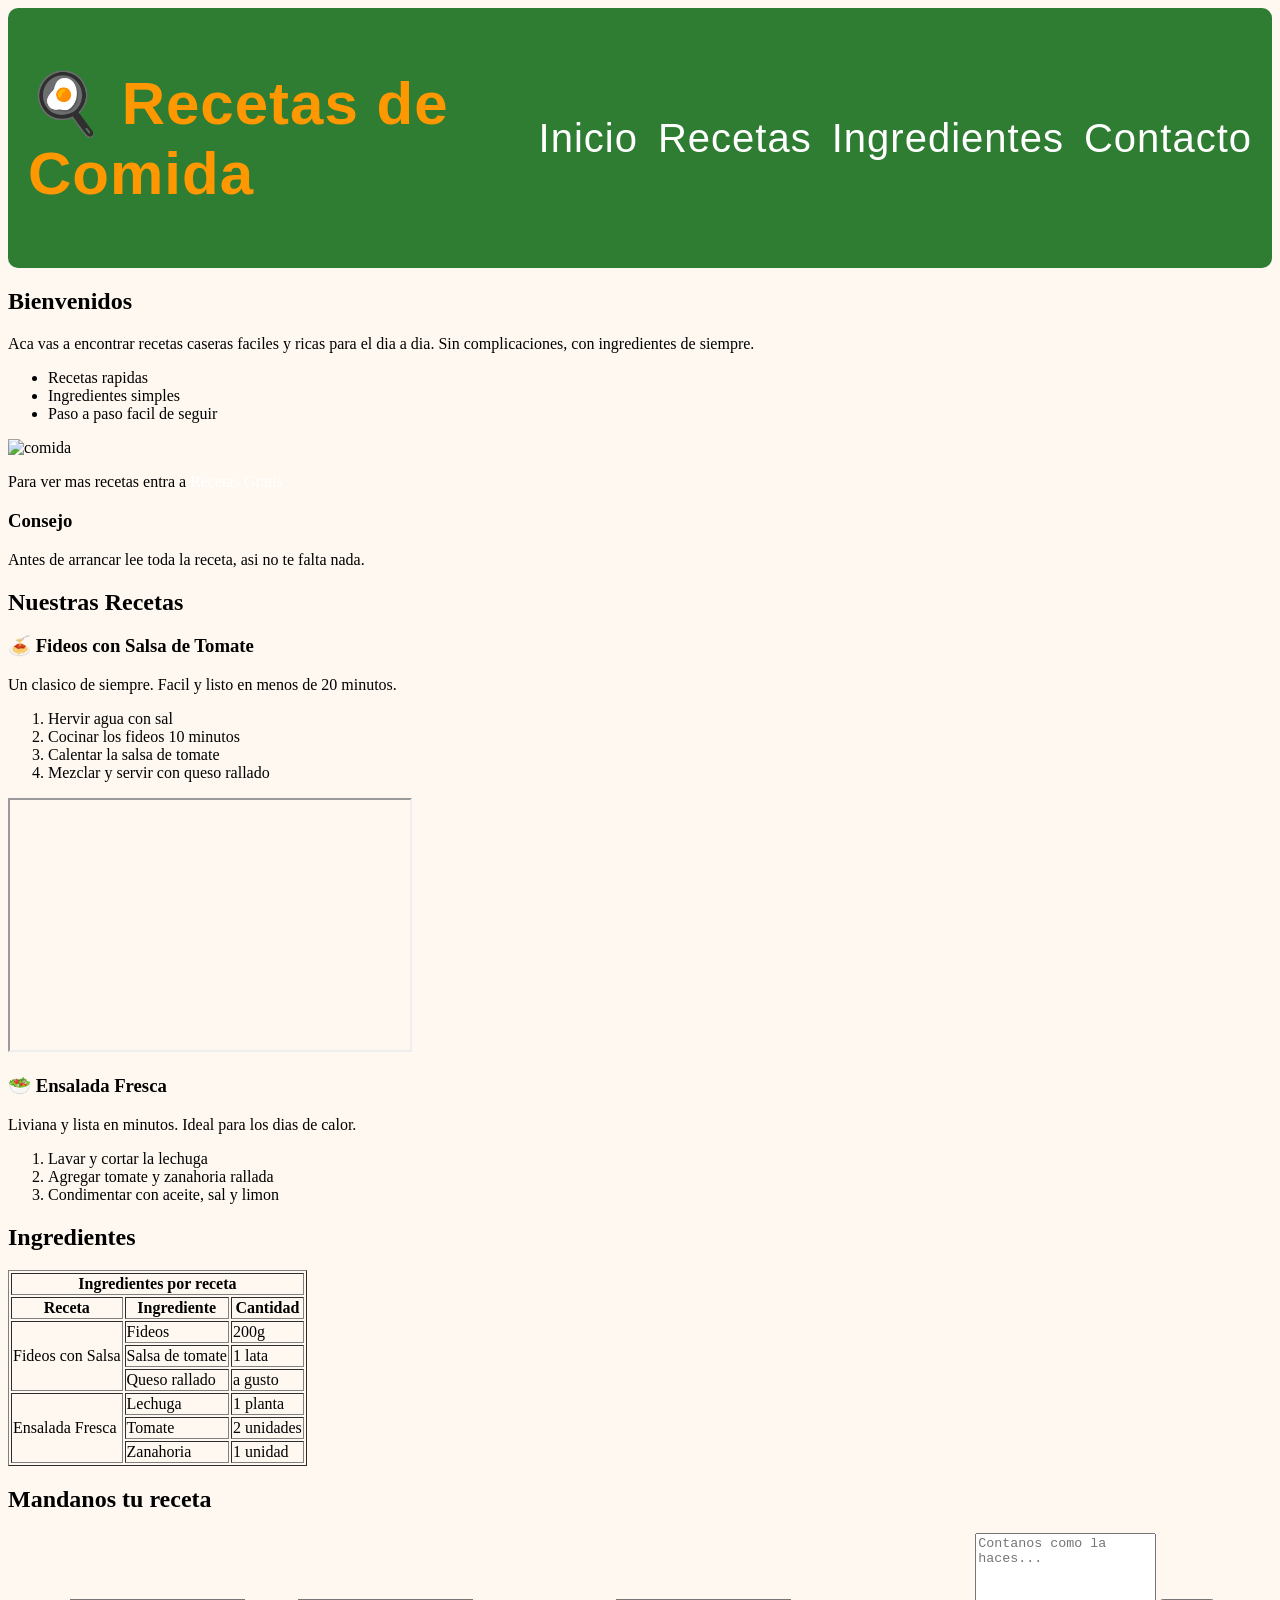
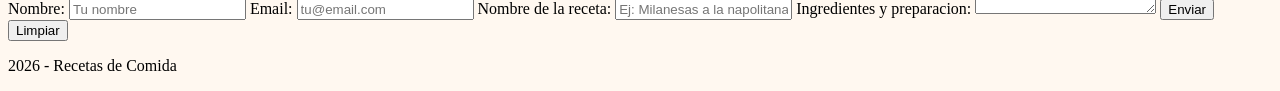
==== progra pagina/index.html @ 57b54538 "modifique algunas propiedades del header para que quede mas piola" ====
<!DOCTYPE html>
<html lang="es">
<head>

  <meta charset="UTF-8">
<link rel="preconnect" href="https://fonts.googleapis.com">
<link rel="preconnect" href="https://fonts.gstatic.com" crossorigin>
<link href="https://fonts.googleapis.com/css2?family=Bungee\&family=Oswald:wght@200..700\&family=Playwrite+IN+Guides\&display=swap" rel="stylesheet">
  <meta name="viewport" content="width=device-width, initial-scale=1.0">
  <title>Recetas de Comida</title>
  <link rel="stylesheet" href="estilos.css">
</head>
<body>

  <!-- encabezado de la pagina con titulo y menu -->
  <header>
    <h1>🍳 Recetas de Comida</h1>
    <!-- menu de navegacion con enlaces a cada seccion -->
    <nav>
      <menu>
        <li><a href="#inicio">Inicio</a></li>
        <li><a href="#recetas">Recetas</a>
        <li><a href="#tabla">Ingredientes</a></li>
        <li><a href="#contacto">Contacto</a></li>
      </menu>
    </nav>
  </header>

  <!-- contenido principal de la pagina -->
  <main>

    <!-- seccion de bienvenida -->
    <section id="inicio">
        <h2>Bienvenidos</h2>
        <p>Aca vas a encontrar recetas caseras faciles y ricas para el dia a dia. Sin complicaciones, con ingredientes de siempre.</p>
        <!-- lista de caracteristicas -->
        <ul>
          <li>Recetas rapidas</li>
          <li>Ingredientes simples</li>
          <li>Paso a paso facil de seguir</li>
        </ul>
        <!-- imagen de ejemplo -->
        <img src="comida.jpg" alt="comida" width="400">
        <!-- enlace externo a otro sitio de recetas -->
        <p>Para ver mas recetas entra a <a href="https://www.recetasgratis.net" target="\_blank">Recetas Gratis</a></p>
      <!-- informacion extra al costado -->
      <aside>
        <h3>Consejo</h3>
        <p>Antes de arrancar lee toda la receta, asi no te falta nada.</p>
      </aside>
    </section>

    <!-- seccion con las recetas -->
    <section id="recetas">
      <h2>Nuestras Recetas</h2>
      <!-- primera receta -->
      <article>
        <h3>🍝 Fideos con Salsa de Tomate</h3>
        <p>Un clasico de siempre. Facil y listo en menos de 20 minutos.</p>
        <!-- pasos numerados de la receta -->
        <ol>
          <li>Hervir agua con sal</li>
          <li>Cocinar los fideos 10 minutos</li>
          <li>Calentar la salsa de tomate</li>
          <li>Mezclar y servir con queso rallado</li>
        </ol>
        <!-- video de youtube incrustado -->
        <iframe width="400" height="250"
          src="https://www.youtube.com/embed/bJUiWdM__Qw"
          allowfullscreen>
        </iframe>
      </article>
      <!-- segunda receta -->
      <article>
        <h3>🥗 Ensalada Fresca</h3>
        <p>Liviana y lista en minutos. Ideal para los dias de calor.</p>
        <ol>
          <li>Lavar y cortar la lechuga</li>
          <li>Agregar tomate y zanahoria rallada</li>
          <li>Condimentar con aceite, sal y limon</li>
        </ol>
      </article>
    </section>

    <!-- seccion con tabla de ingredientes -->
    <section id="tabla">
      <h2>Ingredientes</h2>
      <table border="1">
        <thead>
          <tr>
            <!-- titulo que ocupa las 3 columnas con colspan -->
            <th colspan="3">Ingredientes por receta</th>
          </tr>
          <tr>
            <th>Receta</th>
            <th>Ingrediente</th>
            <th>Cantidad</th>
          </tr>
        </thead>
        <tbody>
          <tr>
            <!-- rowspan hace que esta celda ocupe 3 filas -->
            <td rowspan="3">Fideos con Salsa</td>
            <td>Fideos</td>
            <td>200g</td>
          </tr>
          <tr>
            <td>Salsa de tomate</td>
            <td>1 lata</td>
          </tr>
          <tr>
            <td>Queso rallado</td>
            <td>a gusto</td>
          </tr>
          <tr>
            <!-- rowspan hace que esta celda ocupe 3 filas -->
            <td rowspan="3">Ensalada Fresca</td>
            <td>Lechuga</td>
            <td>1 planta</td>
          </tr>
          <tr>
            <td>Tomate</td>
            <td>2 unidades</td>
          </tr>
          <tr>
            <td>Zanahoria</td>
            <td>1 unidad</td>
          </tr>
        </tbody>
      </table>
    </section>

    <!-- formulario para que el usuario mande su receta -->
    <section id="contacto">
      <h2>Mandanos tu receta</h2>
      <form action="#" method="POST">

        <!-- campo de texto para el nombre -->
        <label for="nombre">Nombre:</label>
        <input type="text" id="nombre" name="nombre" placeholder="Tu nombre" required>

        <!-- campo de email con validacion de formato -->
        <label for="email">Email:</label>
        <input type="email" id="email" name="email" placeholder="tu@email.com" required>

        <!-- campo para el nombre de la receta -->
        <label for="receta">Nombre de la receta:</label>
        <input type="text" id="receta" name="receta" placeholder="Ej: Milanesas a la napolitana" required>

        <!-- area grande para escribir los ingredientes -->
        <label for="ingredientes">Ingredientes y preparacion:</label>
        <textarea id="ingredientes" name="ingredientes" rows="5" placeholder="Contanos como la haces..." required></textarea>

        <!-- boton para enviar el formulario -->
        <button type="submit">Enviar</button>
        <!-- boton para limpiar todos los campos -->
        <button type="reset">Limpiar</button>

      </form>
    </section>

  </main>

  <!-- pie de pagina -->
  <footer>
    <p>2026 - Recetas de Comida</p>
  </footer>

</body>
</html>
---- progra pagina/estilos.css ----
header{
   background-color: #2E7D32;;
    padding: 20px;
    border-radius: 10px;
    display: flex;
    justify-content: space-between;
    align-items: center;
}
header h1{
  font-family: "Oswald", sans-serif;
  font-size: 60px;
  color: #FF9800;
  letter-spacing: 1px;
}
menu{
  list-style: none;
  display: flex;
  gap: 20px;
  font-size: 40px;
  font-family: "Oswald", sans-serif;
  letter-spacing: 1px;
}
a{
  text-decoration: none;
  color: #FFFFFF;
  transition: all 0.5s ease;
}
a:hover {
  color: #254633;
  text-shadow: 0 0 20px rgba(0, 0, 0, 0.8);
  transform: scale(1.05s);
}
body{
  background-color: #FFF8F0;
}
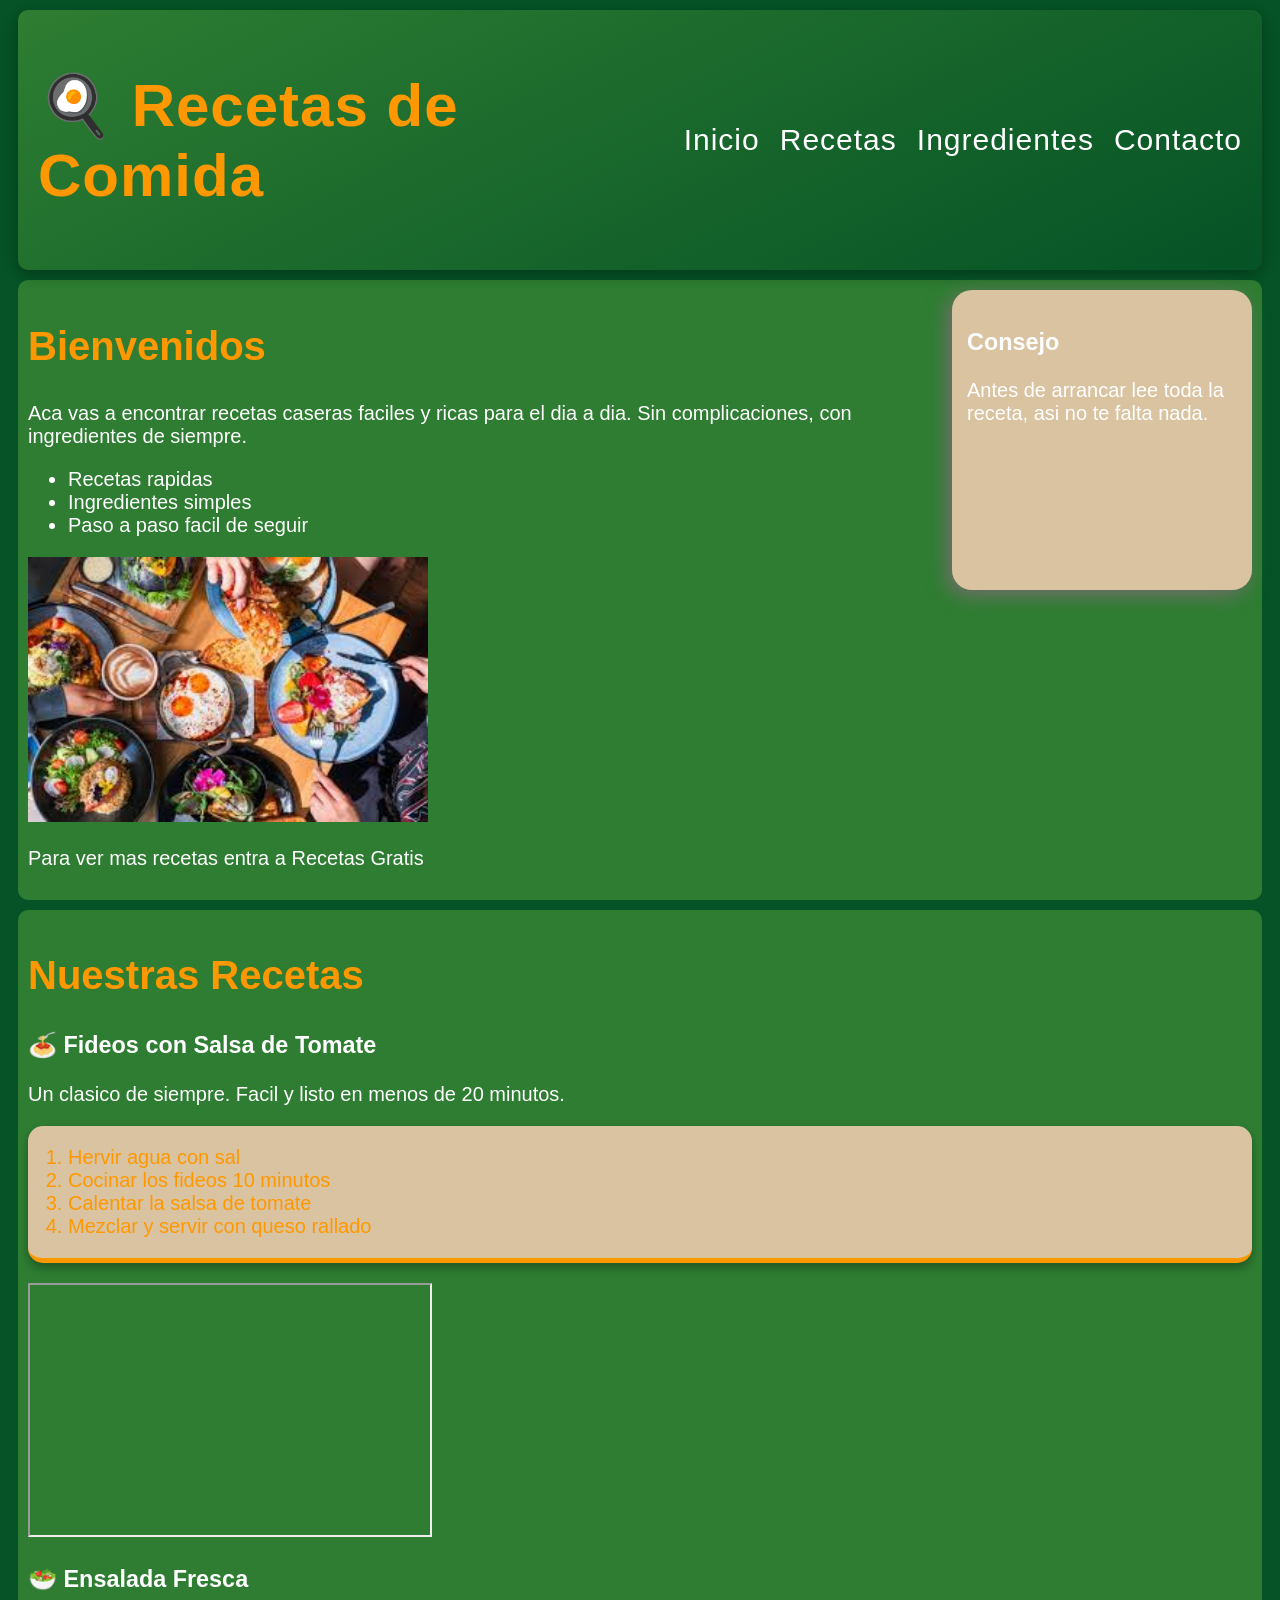
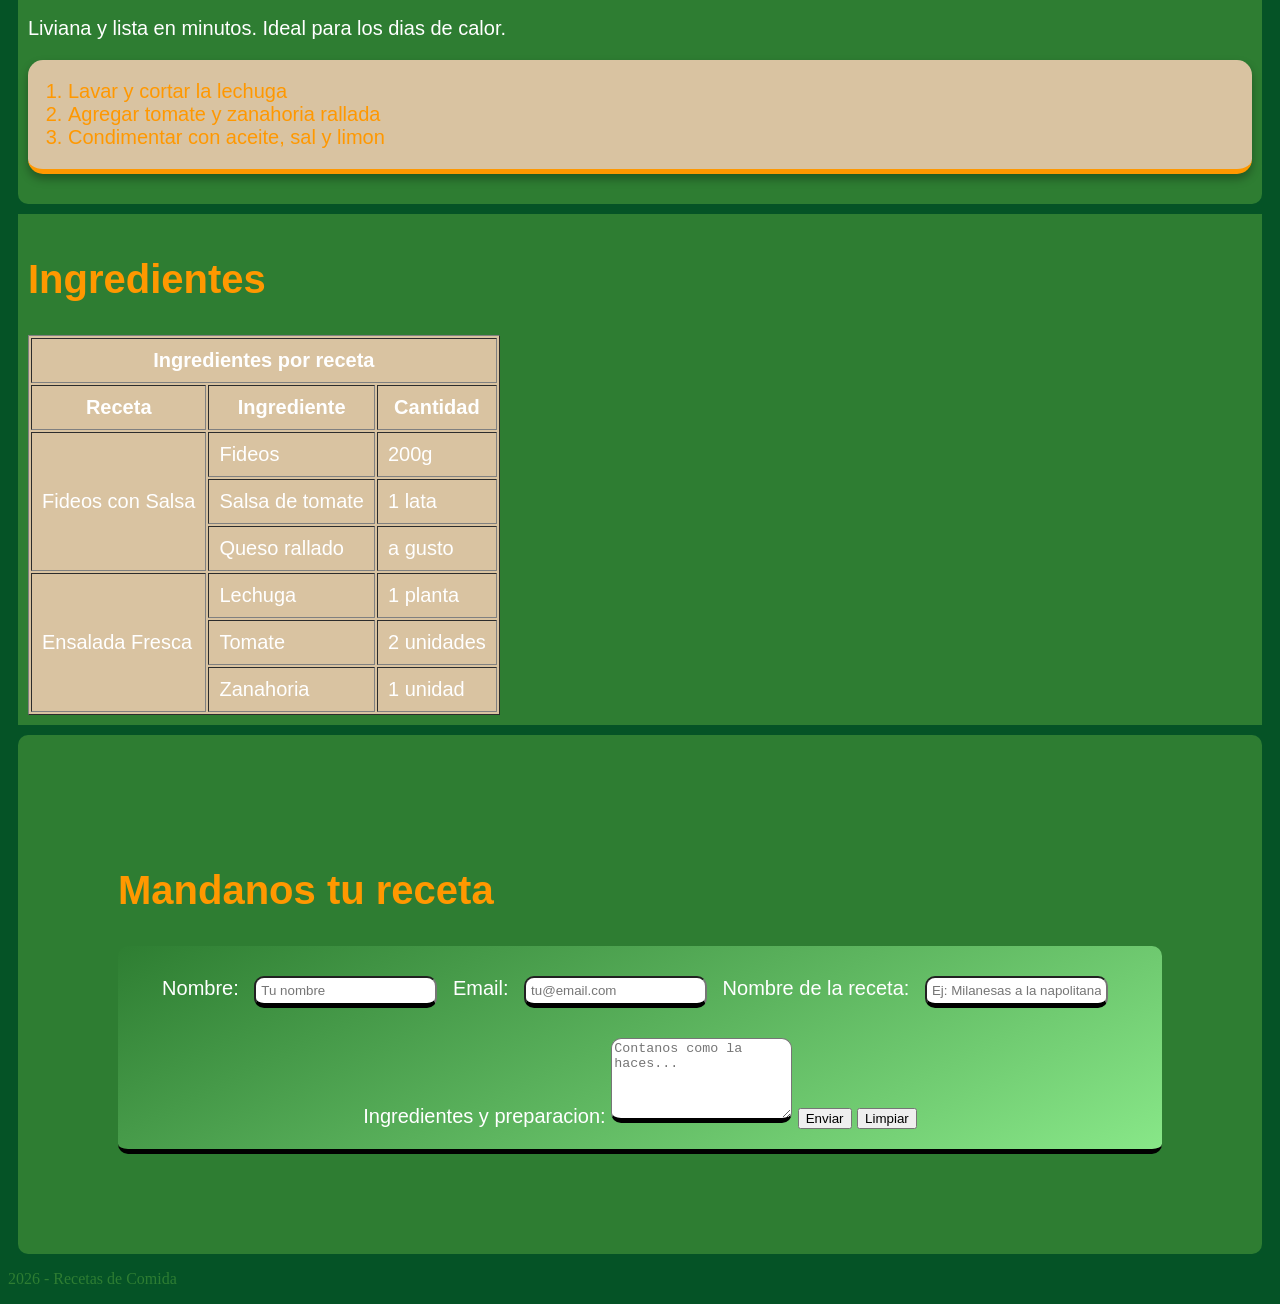
==== commit 94196b4c: "pruebo colores y estilos para el footer y la tabla" ====
--- a/progra pagina/index.html
+++ b/progra pagina/index.html
@@ -31,6 +31,7 @@
 
     <!-- seccion de bienvenida -->
     <section id="inicio">
+      <div>
         <h2>Bienvenidos</h2>
         <p>Aca vas a encontrar recetas caseras faciles y ricas para el dia a dia. Sin complicaciones, con ingredientes de siempre.</p>
         <!-- lista de caracteristicas -->
@@ -40,13 +41,14 @@
           <li>Paso a paso facil de seguir</li>
         </ul>
         <!-- imagen de ejemplo -->
-        <img src="comida.jpg" alt="comida" width="400">
+        <img src="comida - copia.jpg" alt="comida" width="400">
         <!-- enlace externo a otro sitio de recetas -->
         <p>Para ver mas recetas entra a <a href="https://www.recetasgratis.net" target="\_blank">Recetas Gratis</a></p>
-      <!-- informacion extra al costado -->
+      </div>
       <aside>
         <h3>Consejo</h3>
         <p>Antes de arrancar lee toda la receta, asi no te falta nada.</p>
+        
       </aside>
     </section>
 
--- a/progra pagina/estilos.css
+++ b/progra pagina/estilos.css
@@ -1,35 +1,171 @@
+:root {
+  /* Primarios */
+  --color-verde:       #2e7e32;
+  --color-beig:  #d9c3a1;
+  --color-naranja:   #FF9800;
+  --color-beigoscuro: #787569:
+}
+html {
+  scroll-padding-top: 100px; /* altura de tu header */
+}
+
 header{
-   background-color: #2E7D32;;
+   background: linear-gradient(1234deg, #2E7D32, #055326);
     padding: 20px;
+    margin: 10px;
     border-radius: 10px;
     display: flex;
     justify-content: space-between;
     align-items: center;
+    box-shadow: 0 4px 15px rgba(0, 0, 0, 0.3);
+    position: sticky;
+    top: 0;
 }
 header h1{
   font-family: "Oswald", sans-serif;
   font-size: 60px;
   color: #FF9800;
   letter-spacing: 1px;
+  
 }
 menu{
   list-style: none;
   display: flex;
   gap: 20px;
-  font-size: 40px;
+  font-size: 30px;
   font-family: "Oswald", sans-serif;
   letter-spacing: 1px;
 }
 a{
   text-decoration: none;
   color: #FFFFFF;
-  transition: all 0.5s ease;
+    transition: color 0.3s ease, transform 0.3s ease, text-shadow 0.3s ease;
 }
 a:hover {
-  color: #254633;
+  text-decoration: underline;
+  text-decoration-color: #264427;
+  color: #ffffff;
   text-shadow: 0 0 20px rgba(0, 0, 0, 0.8);
   transform: scale(1.05s);
 }
 body{
-  background-color: #FFF8F0;
+  background-color: #055326;
 }
+#inicio{
+  background-color: #2E7D32;
+  border-radius: 10px;
+  padding: 10px;
+  margin: 10px;
+  font-family: "Oswald", sans-serif;
+  font-size: 20px;
+  color: #FFFFFF;
+}
+#inicio h2{
+  color: #FF9800;
+  font-size: 40px;
+}
+#recetas{
+  background-color: #2E7D32;
+  border-radius: 10px;
+  padding: 10px;
+  margin: 10px;
+  font-family: "Oswald", sans-serif;
+  font-size: 20px;
+  color: #FFFFFF;
+}
+#recetas h2{
+  color: #FF9800;
+  font-size: 40px;
+}
+#tabla{
+  background-color: #2E7D32;
+  padding: 10px;
+  margin: 10px;
+  font-family: "Oswald", sans-serif;
+  font-size: 20px;
+  color: #FFFFFF;
+}
+#tabla h2{
+  color:#FF9800;
+  font-size: 40px;
+}
+table {
+  background-color: var(--color-beig);
+  color: #ffffff;
+  overflow: hidden;
+}
+table tr, th, td{
+  padding: 10px;
+}
+.fila{
+  background-color: var(--color-naranja);
+}
+#contacto{
+  background-color: #2E7D32;
+  border-radius: 10px;
+  padding: 10px;
+  margin: 10px;
+  font-family: "Oswald", sans-serif;
+  font-size: 20px;
+  color: #FFFFFF;
+}
+#contacto h2{
+  color: #FF9800;
+  font-size: 40px;
+}
+footer{
+  color: #2E7D32;
+}
+#contacto{
+  padding: 100px;
+}
+#contacto input{
+  border-radius: 10px;
+  padding: 5px;
+  margin: 10px 10px 30px 10px;
+}
+#contacto form{
+  background: linear-gradient(1234deg, var(--color-verde), #88E788);
+  padding: 20px;
+  border-radius: 10px;
+  border-bottom: 5px;
+  border-bottom-color: #000000;
+  border-bottom-style: solid;
+  align-items: center;
+  text-align: center;
+  
+}
+form textarea{
+  border-radius: 10px;
+  border-bottom: 5px;
+  border-bottom-color: #000000;
+  border-bottom-style: solid ;
+}
+#recetas ol{
+  background-color: var(--color-beig);
+  color: var(--color-naranja);
+  border-radius: 15px;
+  padding: 20px 20px 20px 40px;
+  border-bottom: 5px;
+  border-bottom-color: var(--color-naranja);
+  border-bottom-style: solid;
+  box-shadow: 0px 5px 10px rgba(0, 0, 0, 0.3);
+}
+#inicio{
+  display: grid;
+  grid-template-columns: 1fr 300px;
+  gap: 20px;
+}
+aside{
+  background-color: var(--color-beig);
+  border-radius: 20px;
+  box-shadow: -5px 5px 20px #776e6e;
+  padding: 15px;
+  margin-bottom: 300px;
+}
+form input{
+  border-radius: 10px;
+  border-bottom: 5px;
+  border-bottom-color: #000000;
+  border-bottom-style: solid ;
+}
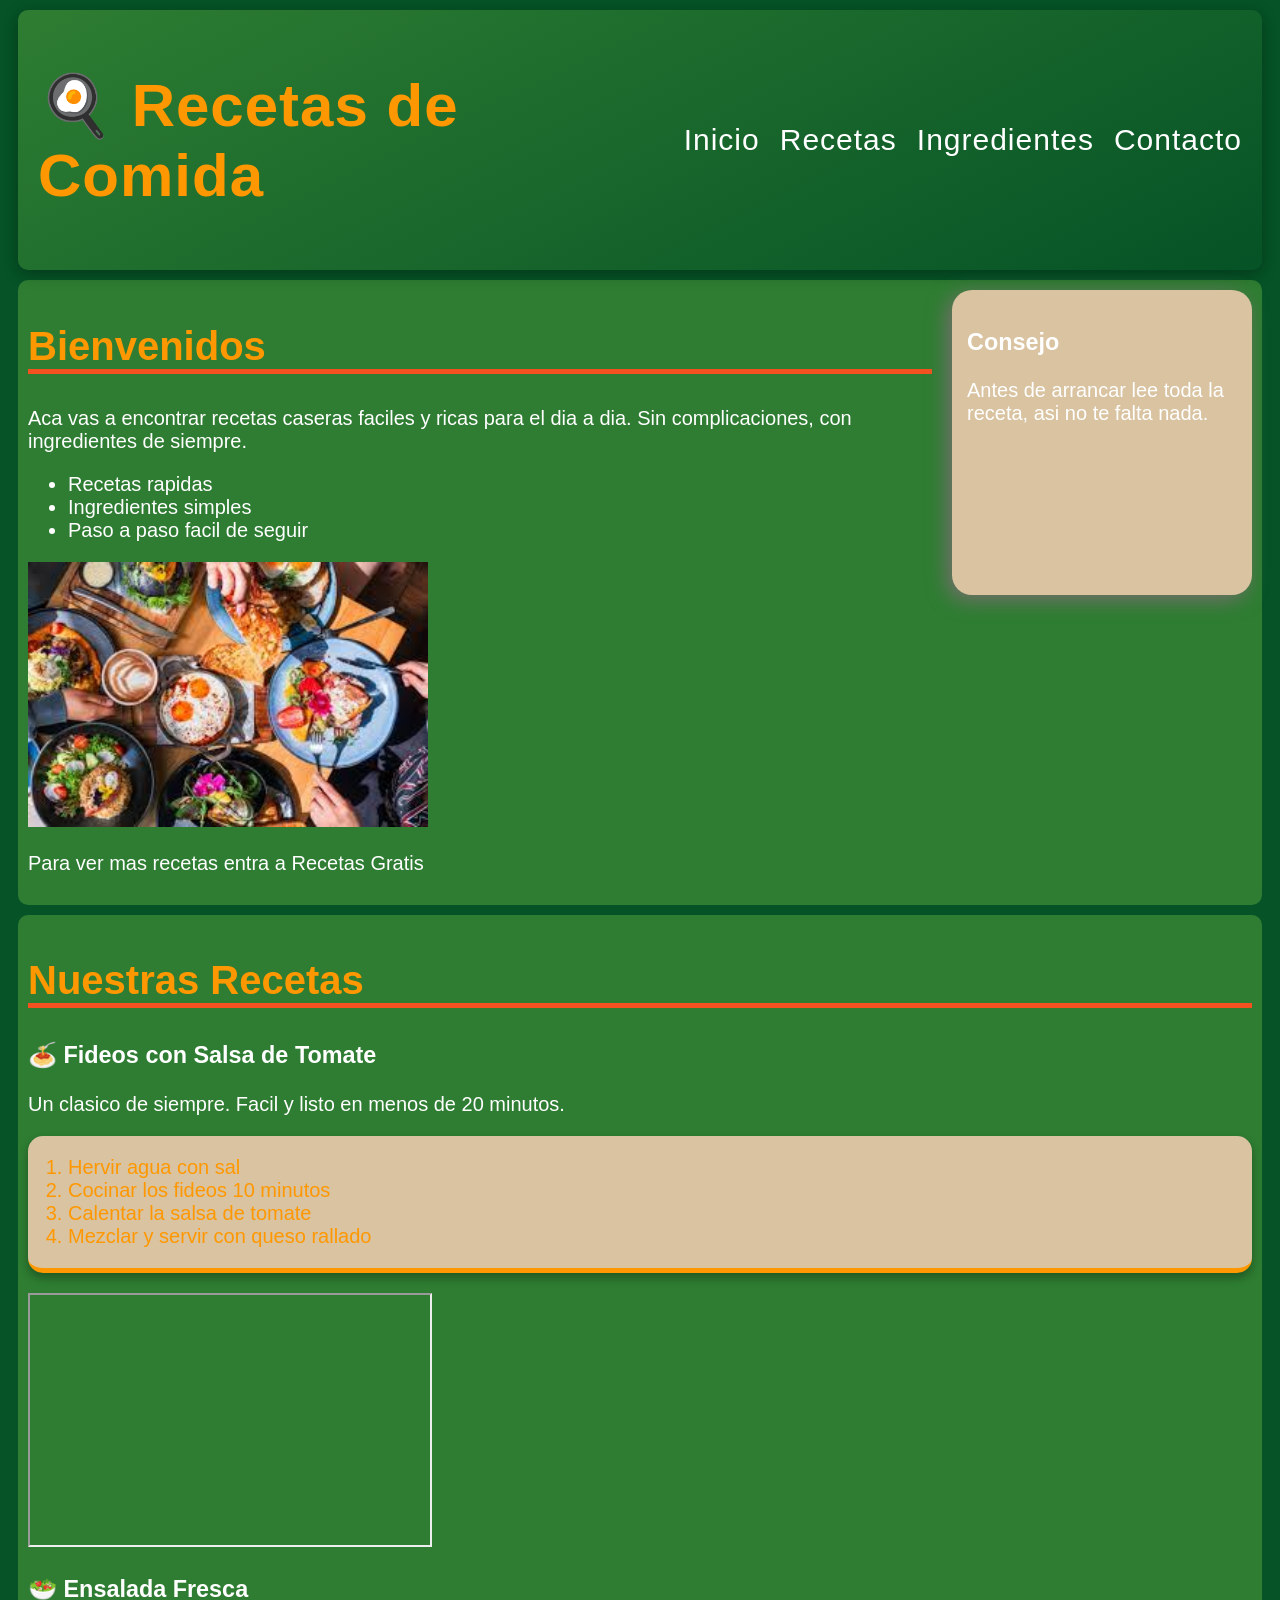
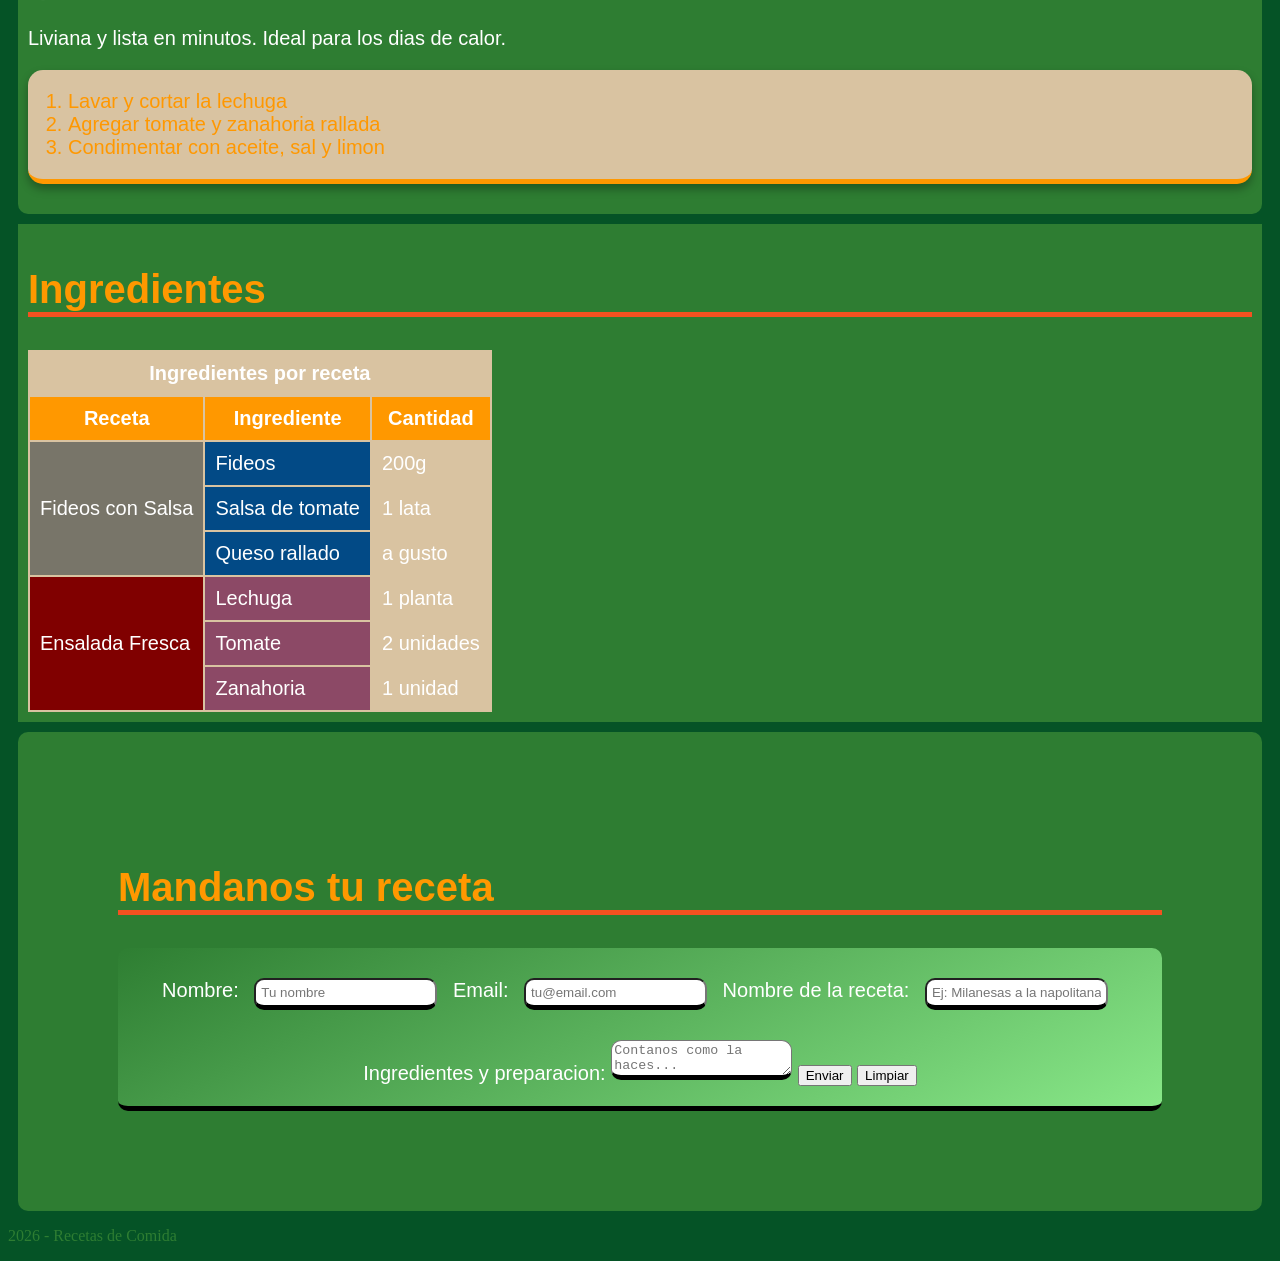
==== commit 7ea4b825: "adfapte la pagina, seria el header y el aside para que se comporten bien cuadno se achica la pantall" ====
--- a/progra pagina/index.html
+++ b/progra pagina/index.html
@@ -32,7 +32,7 @@
     <!-- seccion de bienvenida -->
     <section id="inicio">
       <div>
-        <h2>Bienvenidos</h2>
+        <h2 class="h2">Bienvenidos</h2>
         <p>Aca vas a encontrar recetas caseras faciles y ricas para el dia a dia. Sin complicaciones, con ingredientes de siempre.</p>
         <!-- lista de caracteristicas -->
         <ul>
@@ -54,7 +54,7 @@
 
     <!-- seccion con las recetas -->
     <section id="recetas">
-      <h2>Nuestras Recetas</h2>
+      <h2 class="h2">Nuestras Recetas</h2>
       <!-- primera receta -->
       <article>
         <h3>🍝 Fideos con Salsa de Tomate</h3>
@@ -86,46 +86,46 @@
 
     <!-- seccion con tabla de ingredientes -->
     <section id="tabla">
-      <h2>Ingredientes</h2>
-      <table border="1">
+      <h2  class="h2">Ingredientes</h2>
+      <table>
         <thead>
           <tr>
             <!-- titulo que ocupa las 3 columnas con colspan -->
             <th colspan="3">Ingredientes por receta</th>
           </tr>
           <tr>
-            <th>Receta</th>
-            <th>Ingrediente</th>
-            <th>Cantidad</th>
+            <th class="filados">Receta</th>
+            <th class="filados">Ingrediente</th>
+            <th class="filados">Cantidad</th>
           </tr>
         </thead>
         <tbody>
           <tr>
             <!-- rowspan hace que esta celda ocupe 3 filas -->
-            <td rowspan="3">Fideos con Salsa</td>
-            <td>Fideos</td>
+            <td class="filatres" rowspan="3">Fideos con Salsa</td>
+            <td class="azul">Fideos</td>
             <td>200g</td>
           </tr>
           <tr>
-            <td>Salsa de tomate</td>
+            <td class="azul">Salsa de tomate</td>
             <td>1 lata</td>
           </tr>
           <tr>
-            <td>Queso rallado</td>
+            <td class="azul">Queso rallado</td>
             <td>a gusto</td>
           </tr>
           <tr>
             <!-- rowspan hace que esta celda ocupe 3 filas -->
-            <td rowspan="3">Ensalada Fresca</td>
-            <td>Lechuga</td>
+            <td class="filacuatro" rowspan="3">Ensalada Fresca</td>
+            <td class="mag">Lechuga</td>
             <td>1 planta</td>
           </tr>
           <tr>
-            <td>Tomate</td>
+            <td class="mag">Tomate</td>
             <td>2 unidades</td>
           </tr>
           <tr>
-            <td>Zanahoria</td>
+            <td class="mag">Zanahoria</td>
             <td>1 unidad</td>
           </tr>
         </tbody>
@@ -134,8 +134,8 @@
 
     <!-- formulario para que el usuario mande su receta -->
     <section id="contacto">
-      <h2>Mandanos tu receta</h2>
-      <form action="#" method="POST">
+      <h2 class="h2">Mandanos tu receta</h2>
+      <form class="borde" action="#" method="POST">
 
         <!-- campo de texto para el nombre -->
         <label for="nombre">Nombre:</label>
@@ -151,7 +151,7 @@
 
         <!-- area grande para escribir los ingredientes -->
         <label for="ingredientes">Ingredientes y preparacion:</label>
-        <textarea id="ingredientes" name="ingredientes" rows="5" placeholder="Contanos como la haces..." required></textarea>
+        <textarea id="ingredientes" name="ingredientes" rows="2" placeholder="Contanos como la haces..." required></textarea>
 
         <!-- boton para enviar el formulario -->
         <button type="submit">Enviar</button>
--- a/progra pagina/estilos.css
+++ b/progra pagina/estilos.css
@@ -1,12 +1,15 @@
 :root {
-  /* Primarios */
   --color-verde:       #2e7e32;
   --color-beig:  #d9c3a1;
   --color-naranja:   #FF9800;
-  --color-beigoscuro: #787569:
+  --color-beigoscuro: #787569;
+  --color-marron: #800000;
+  --color-azul: #024a86;
+  --color-magenta: #8c4966;
+  --color-naranjaoscuro: #f45120;
 }
 html {
-  scroll-padding-top: 100px; /* altura de tu header */
+  scroll-padding-top: 100px; 
 }
 
 header{
@@ -36,6 +39,7 @@
   font-family: "Oswald", sans-serif;
   letter-spacing: 1px;
 }
+
 a{
   text-decoration: none;
   color: #FFFFFF;
@@ -77,6 +81,11 @@
   color: #FF9800;
   font-size: 40px;
 }
+.h2{
+  border-bottom: 5px;
+  border-bottom-color: var(--color-naranjaoscuro);
+  border-bottom-style:solid ;
+}
 #tabla{
   background-color: #2E7D32;
   padding: 10px;
@@ -97,8 +106,20 @@
 table tr, th, td{
   padding: 10px;
 }
-.fila{
+.filados{
   background-color: var(--color-naranja);
+}
+.filatres{
+  background-color: var(--color-beigoscuro);
+}
+.filacuatro{
+  background-color: var(--color-marron);
+}
+.azul{
+  background-color: var(--color-azul);
+}
+.mag{
+  background-color: var(--color-magenta);
 }
 #contacto{
   background-color: #2E7D32;
@@ -168,4 +189,23 @@
   border-bottom: 5px;
   border-bottom-color: #000000;
   border-bottom-style: solid ;
+}
+@media (max-width: 768px) {
+  #inicio {
+    grid-template-columns: 1fr;
+  }
+  header {
+    flex-direction: column;
+    text-align: center;
+  }
+
+  header h1 {
+    font-size: 35px;
+  }
+
+  menu {
+    font-size: 18px;
+    flex-wrap: wrap;
+    justify-content: center;
+  }
 }
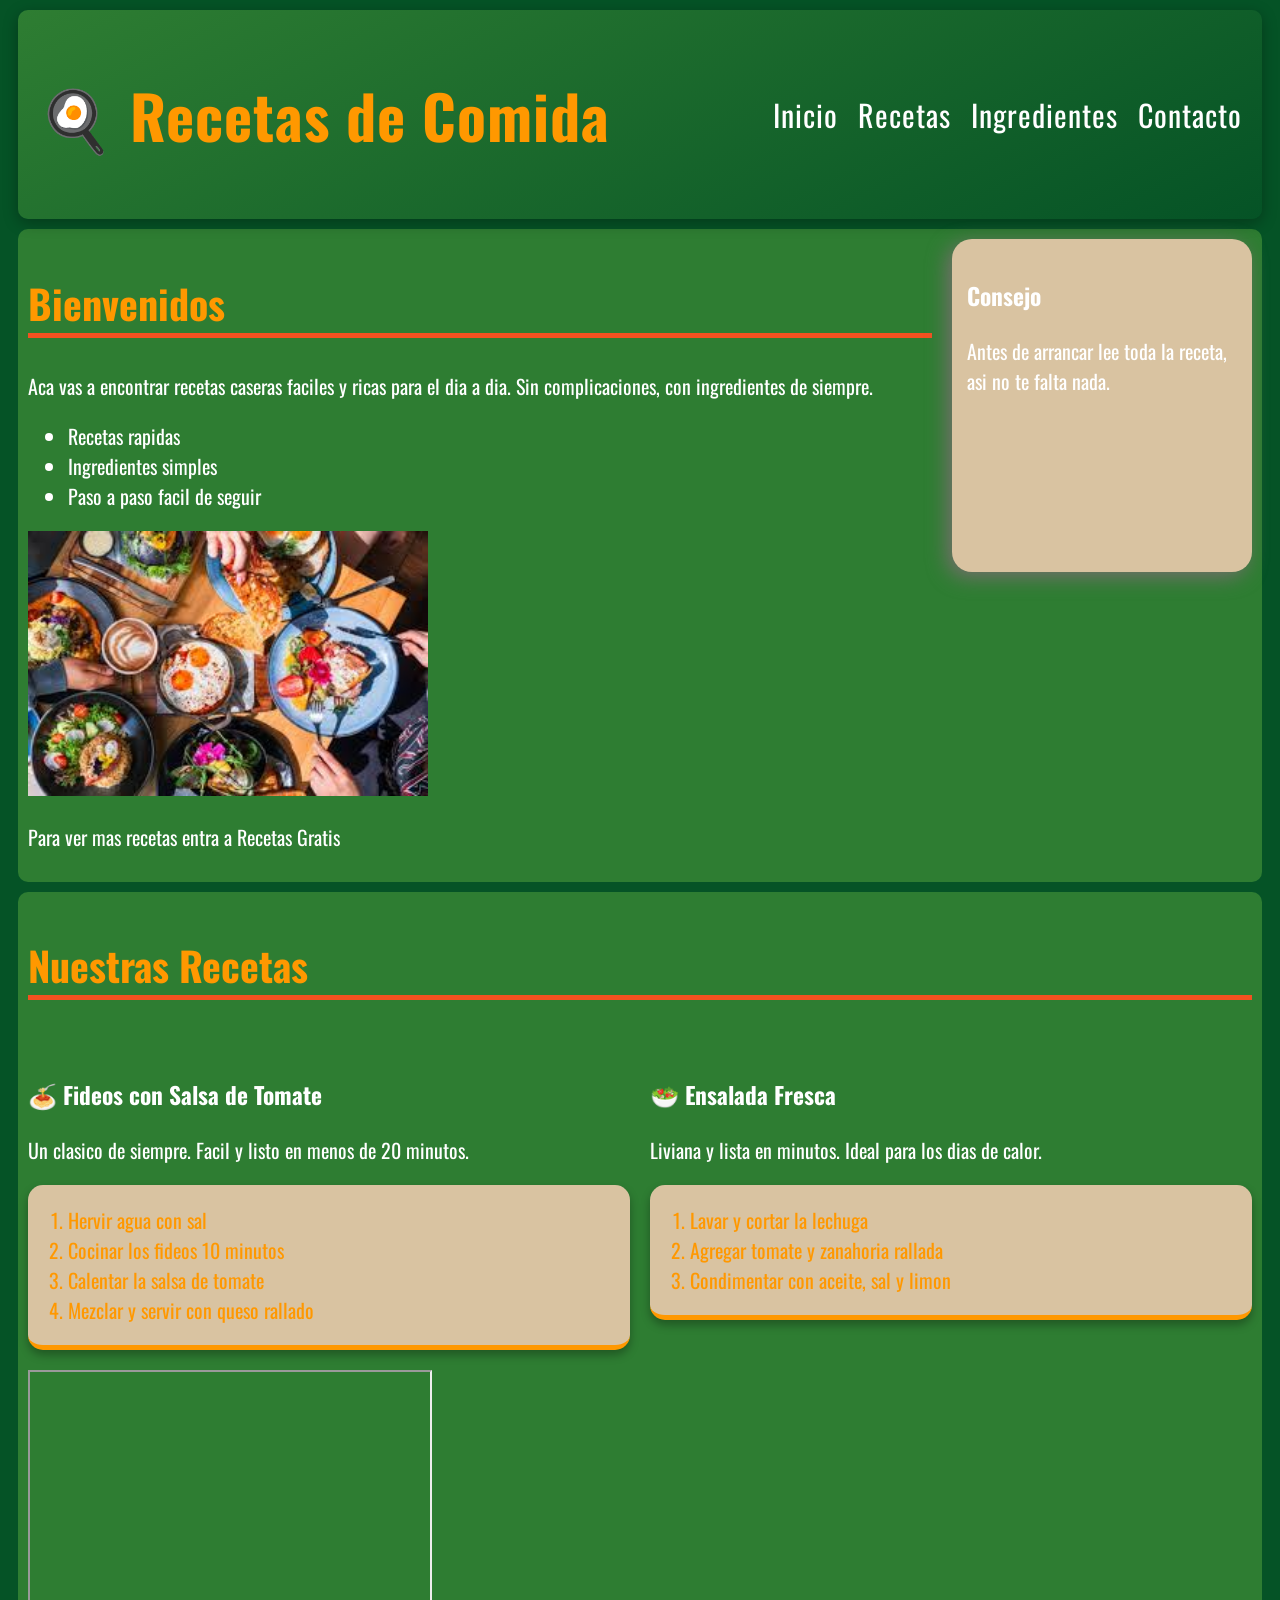
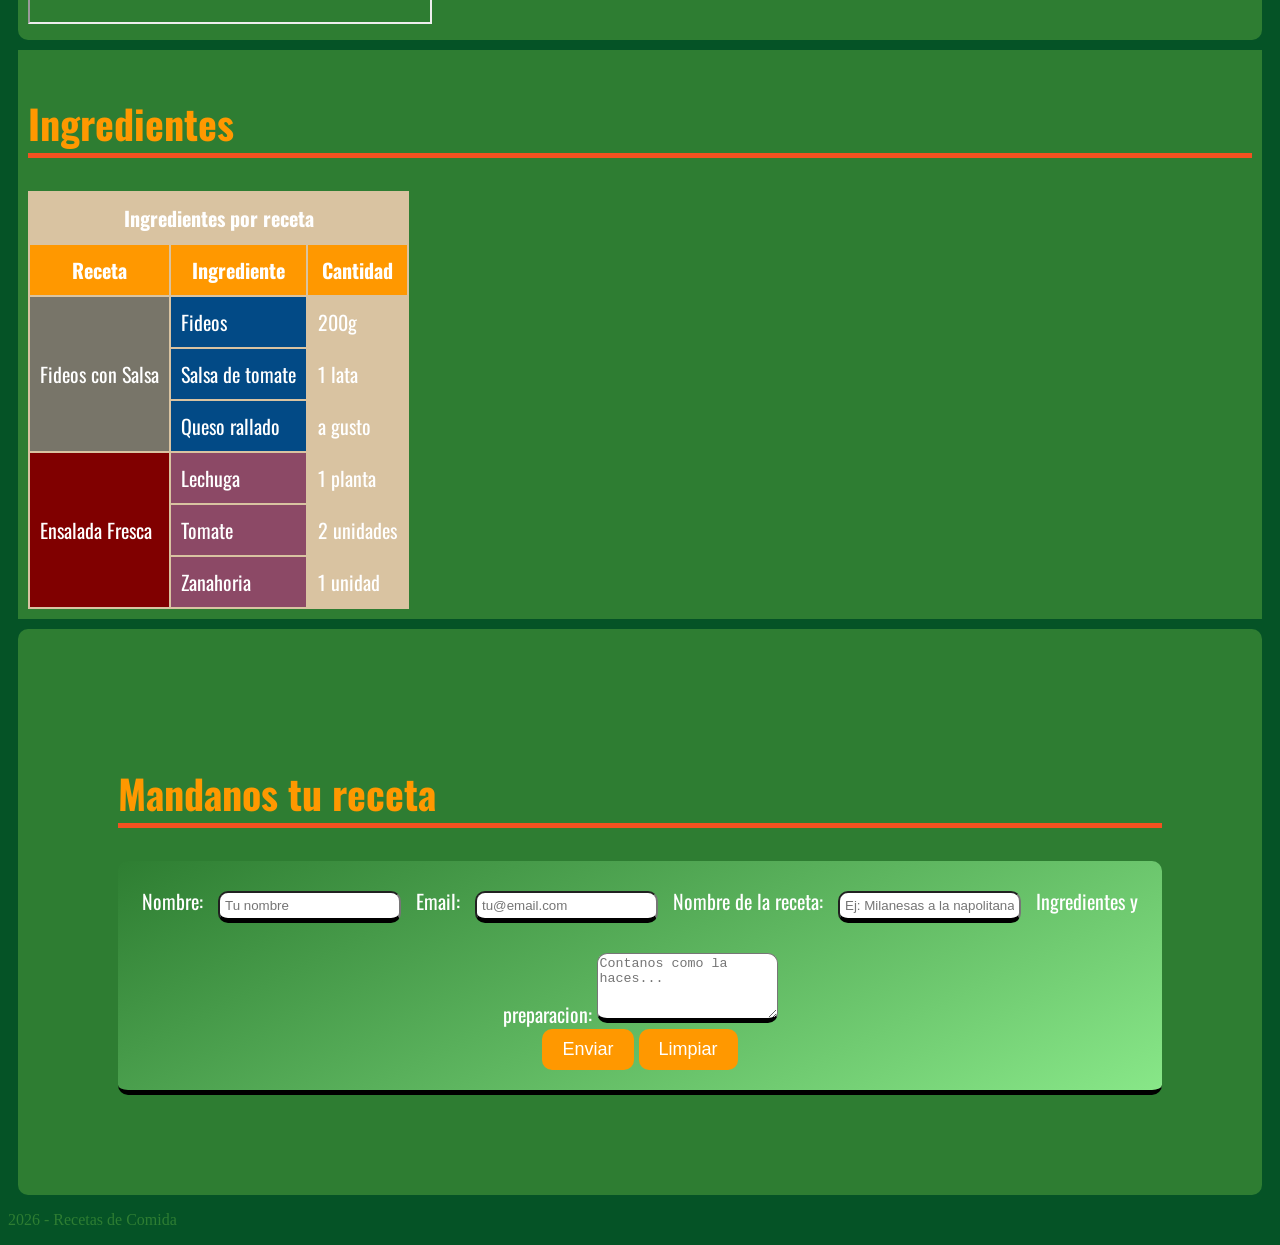
==== commit c279879c: "agregar responsive design, transiciones y refactorizar CSS - media queries para mobile en 768px - gr" ====
--- a/progra pagina/index.html
+++ b/progra pagina/index.html
@@ -1,78 +1,64 @@
 <!DOCTYPE html>
 <html lang="es">
 <head>
-
   <meta charset="UTF-8">
-<link rel="preconnect" href="https://fonts.googleapis.com">
-<link rel="preconnect" href="https://fonts.gstatic.com" crossorigin>
-<link href="https://fonts.googleapis.com/css2?family=Bungee\&family=Oswald:wght@200..700\&family=Playwrite+IN+Guides\&display=swap" rel="stylesheet">
   <meta name="viewport" content="width=device-width, initial-scale=1.0">
   <title>Recetas de Comida</title>
+  <link rel="preconnect" href="https://fonts.googleapis.com">
+  <link rel="preconnect" href="https://fonts.gstatic.com" crossorigin>
+  <link href="https://fonts.googleapis.com/css2?family=Bungee&family=Oswald:wght@200..700&display=swap" rel="stylesheet">
   <link rel="stylesheet" href="estilos.css">
 </head>
 <body>
 
-  <!-- encabezado de la pagina con titulo y menu -->
   <header>
     <h1>🍳 Recetas de Comida</h1>
-    <!-- menu de navegacion con enlaces a cada seccion -->
     <nav>
       <menu>
         <li><a href="#inicio">Inicio</a></li>
-        <li><a href="#recetas">Recetas</a>
+        <li><a href="#recetas">Recetas</a></li>
         <li><a href="#tabla">Ingredientes</a></li>
         <li><a href="#contacto">Contacto</a></li>
       </menu>
     </nav>
   </header>
 
-  <!-- contenido principal de la pagina -->
   <main>
 
-    <!-- seccion de bienvenida -->
     <section id="inicio">
       <div>
         <h2 class="h2">Bienvenidos</h2>
         <p>Aca vas a encontrar recetas caseras faciles y ricas para el dia a dia. Sin complicaciones, con ingredientes de siempre.</p>
-        <!-- lista de caracteristicas -->
         <ul>
           <li>Recetas rapidas</li>
           <li>Ingredientes simples</li>
           <li>Paso a paso facil de seguir</li>
         </ul>
-        <!-- imagen de ejemplo -->
         <img src="comida - copia.jpg" alt="comida" width="400">
-        <!-- enlace externo a otro sitio de recetas -->
-        <p>Para ver mas recetas entra a <a href="https://www.recetasgratis.net" target="\_blank">Recetas Gratis</a></p>
+        <p>Para ver mas recetas entra a <a href="https://www.recetasgratis.net" target="_blank">Recetas Gratis</a></p>
       </div>
       <aside>
         <h3>Consejo</h3>
         <p>Antes de arrancar lee toda la receta, asi no te falta nada.</p>
-        
       </aside>
     </section>
 
-    <!-- seccion con las recetas -->
     <section id="recetas">
       <h2 class="h2">Nuestras Recetas</h2>
-      <!-- primera receta -->
       <article>
         <h3>🍝 Fideos con Salsa de Tomate</h3>
         <p>Un clasico de siempre. Facil y listo en menos de 20 minutos.</p>
-        <!-- pasos numerados de la receta -->
         <ol>
           <li>Hervir agua con sal</li>
           <li>Cocinar los fideos 10 minutos</li>
           <li>Calentar la salsa de tomate</li>
           <li>Mezclar y servir con queso rallado</li>
         </ol>
-        <!-- video de youtube incrustado -->
         <iframe width="400" height="250"
           src="https://www.youtube.com/embed/bJUiWdM__Qw"
           allowfullscreen>
         </iframe>
       </article>
-      <!-- segunda receta -->
       <article>
         <h3>🥗 Ensalada Fresca</h3>
         <p>Liviana y lista en minutos. Ideal para los dias de calor.</p>
@@ -84,13 +70,11 @@
       </article>
     </section>
 
-    <!-- seccion con tabla de ingredientes -->
     <section id="tabla">
-      <h2  class="h2">Ingredientes</h2>
+      <h2 class="h2">Ingredientes</h2>
       <table>
         <thead>
           <tr>
-            <!-- titulo que ocupa las 3 columnas con colspan -->
             <th colspan="3">Ingredientes por receta</th>
           </tr>
           <tr>
@@ -101,7 +85,6 @@
         </thead>
         <tbody>
           <tr>
-            <!-- rowspan hace que esta celda ocupe 3 filas -->
             <td class="filatres" rowspan="3">Fideos con Salsa</td>
             <td class="azul">Fideos</td>
             <td>200g</td>
@@ -115,7 +98,6 @@
             <td>a gusto</td>
           </tr>
           <tr>
-            <!-- rowspan hace que esta celda ocupe 3 filas -->
             <td class="filacuatro" rowspan="3">Ensalada Fresca</td>
             <td class="mag">Lechuga</td>
             <td>1 planta</td>
@@ -132,38 +114,30 @@
       </table>
     </section>
 
-    <!-- formulario para que el usuario mande su receta -->
     <section id="contacto">
       <h2 class="h2">Mandanos tu receta</h2>
-      <form class="borde" action="#" method="POST">
-
-        <!-- campo de texto para el nombre -->
+      <form action="#" method="POST">
         <label for="nombre">Nombre:</label>
         <input type="text" id="nombre" name="nombre" placeholder="Tu nombre" required>
 
-        <!-- campo de email con validacion de formato -->
         <label for="email">Email:</label>
         <input type="email" id="email" name="email" placeholder="tu@email.com" required>
 
-        <!-- campo para el nombre de la receta -->
         <label for="receta">Nombre de la receta:</label>
         <input type="text" id="receta" name="receta" placeholder="Ej: Milanesas a la napolitana" required>
 
-        <!-- area grande para escribir los ingredientes -->
         <label for="ingredientes">Ingredientes y preparacion:</label>
-        <textarea id="ingredientes" name="ingredientes" rows="2" placeholder="Contanos como la haces..." required></textarea>
+        <textarea id="ingredientes" name="ingredientes" rows="4" placeholder="Contanos como la haces..." required></textarea>
 
-        <!-- boton para enviar el formulario -->
-        <button type="submit">Enviar</button>
-        <!-- boton para limpiar todos los campos -->
-        <button type="reset">Limpiar</button>
-
+        <div>
+          <button type="submit">Enviar</button>
+          <button type="reset">Limpiar</button>
+        </div>
       </form>
     </section>
 
   </main>
 
-  <!-- pie de pagina -->
   <footer>
     <p>2026 - Recetas de Comida</p>
   </footer>
--- a/progra pagina/estilos.css
+++ b/progra pagina/estilos.css
@@ -76,10 +76,14 @@
   font-family: "Oswald", sans-serif;
   font-size: 20px;
   color: #FFFFFF;
+  display: grid;
+  grid-template-columns: 1fr 1fr;
+  gap: 20px;
 }
 #recetas h2{
   color: #FF9800;
   font-size: 40px;
+  grid-column: 1 / 3;
 }
 .h2{
   border-bottom: 5px;
@@ -208,4 +212,37 @@
     flex-wrap: wrap;
     justify-content: center;
   }
+
+  img {
+    width: 100%;
+  }
+
+  iframe {
+    width: 100%;
+    height: 200px;
+  }
+  #recetas {
+    grid-template-columns: 1fr;
+  }
+}
+input:focus, textarea:focus {
+  outline: none;
+  border: 2px solid var(--color-naranja);
+  box-shadow: 0 0 8px rgba(255, 152, 0, 0.6);
+}
+
+button {
+  background-color: var(--color-naranja);
+  color: white;
+  border: none;
+  padding: 10px 20px;
+  border-radius: 10px;
+  font-size: 18px;
+  cursor: pointer;
+  transition: background-color 0.3s ease, transform 0.3s ease;
+}
+
+button:hover {
+  background-color: var(--color-naranjaoscuro);
+  transform: scale(1.05);
 }
